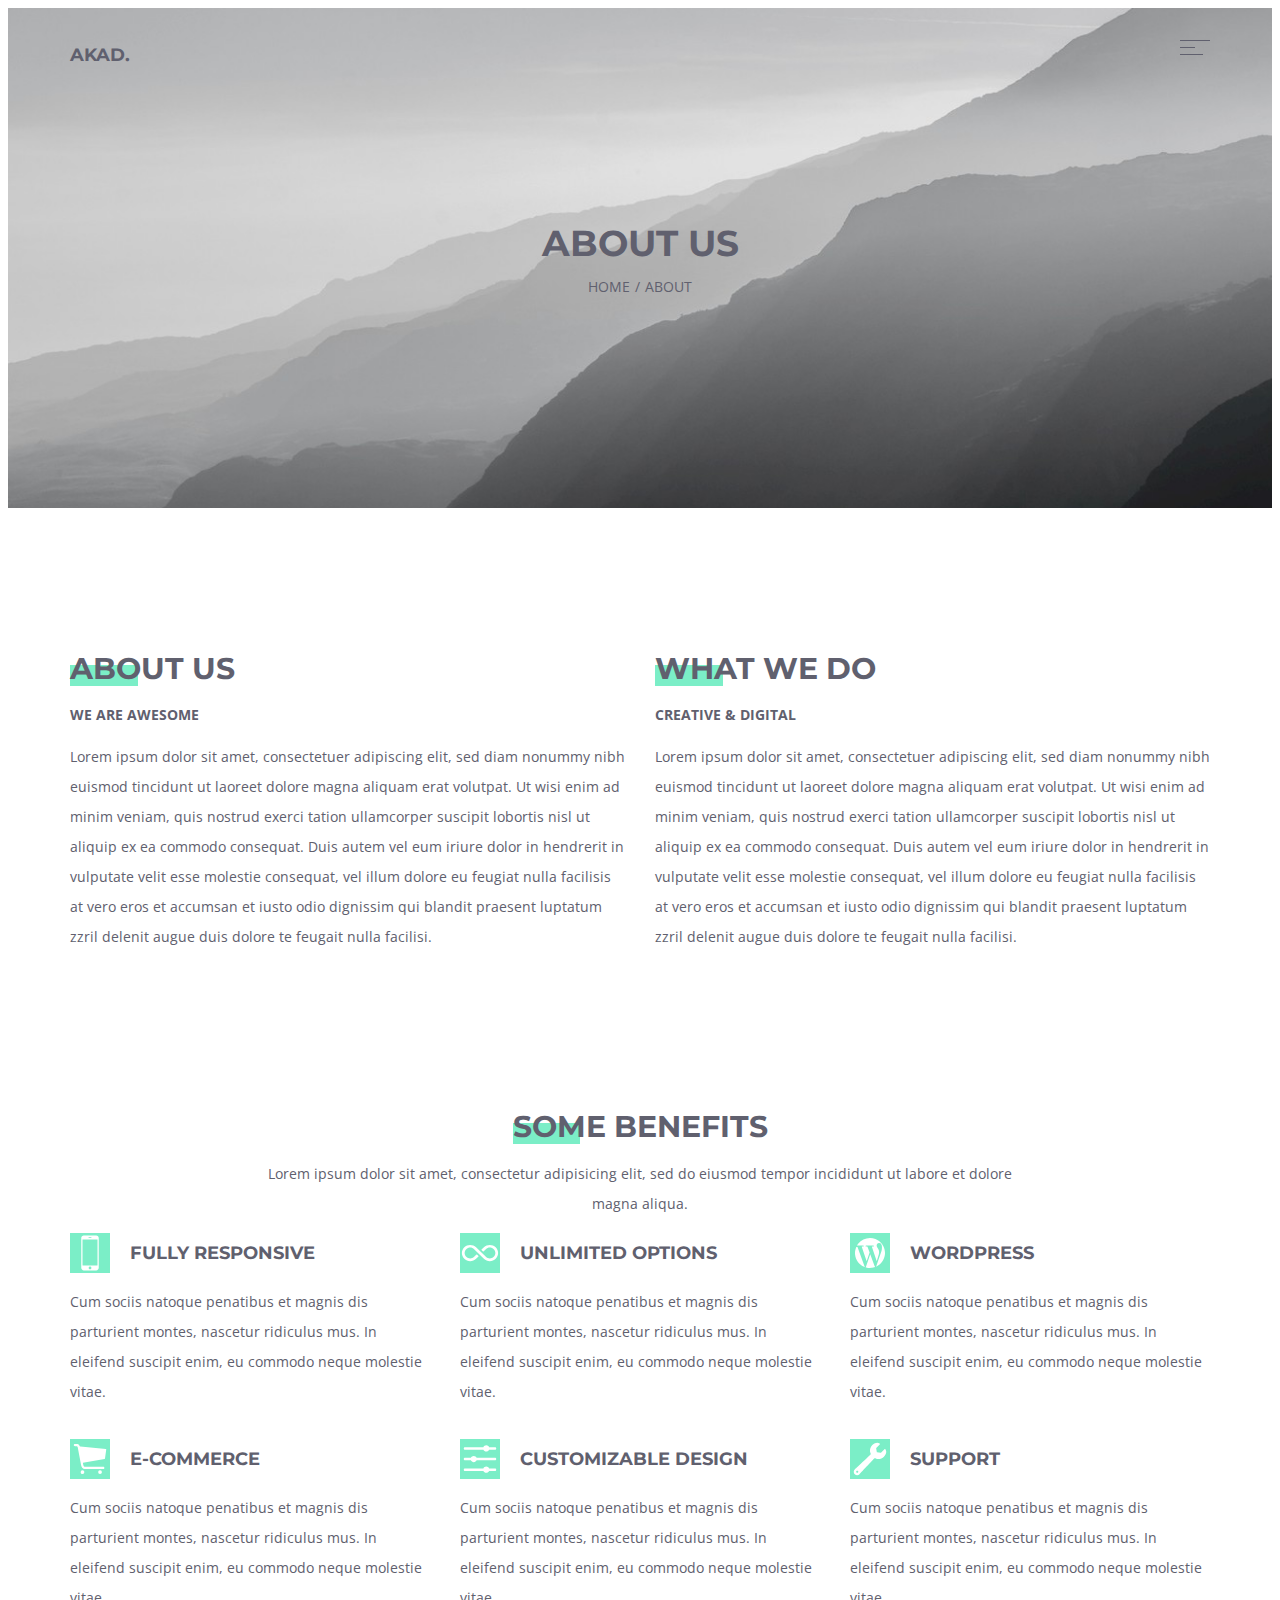
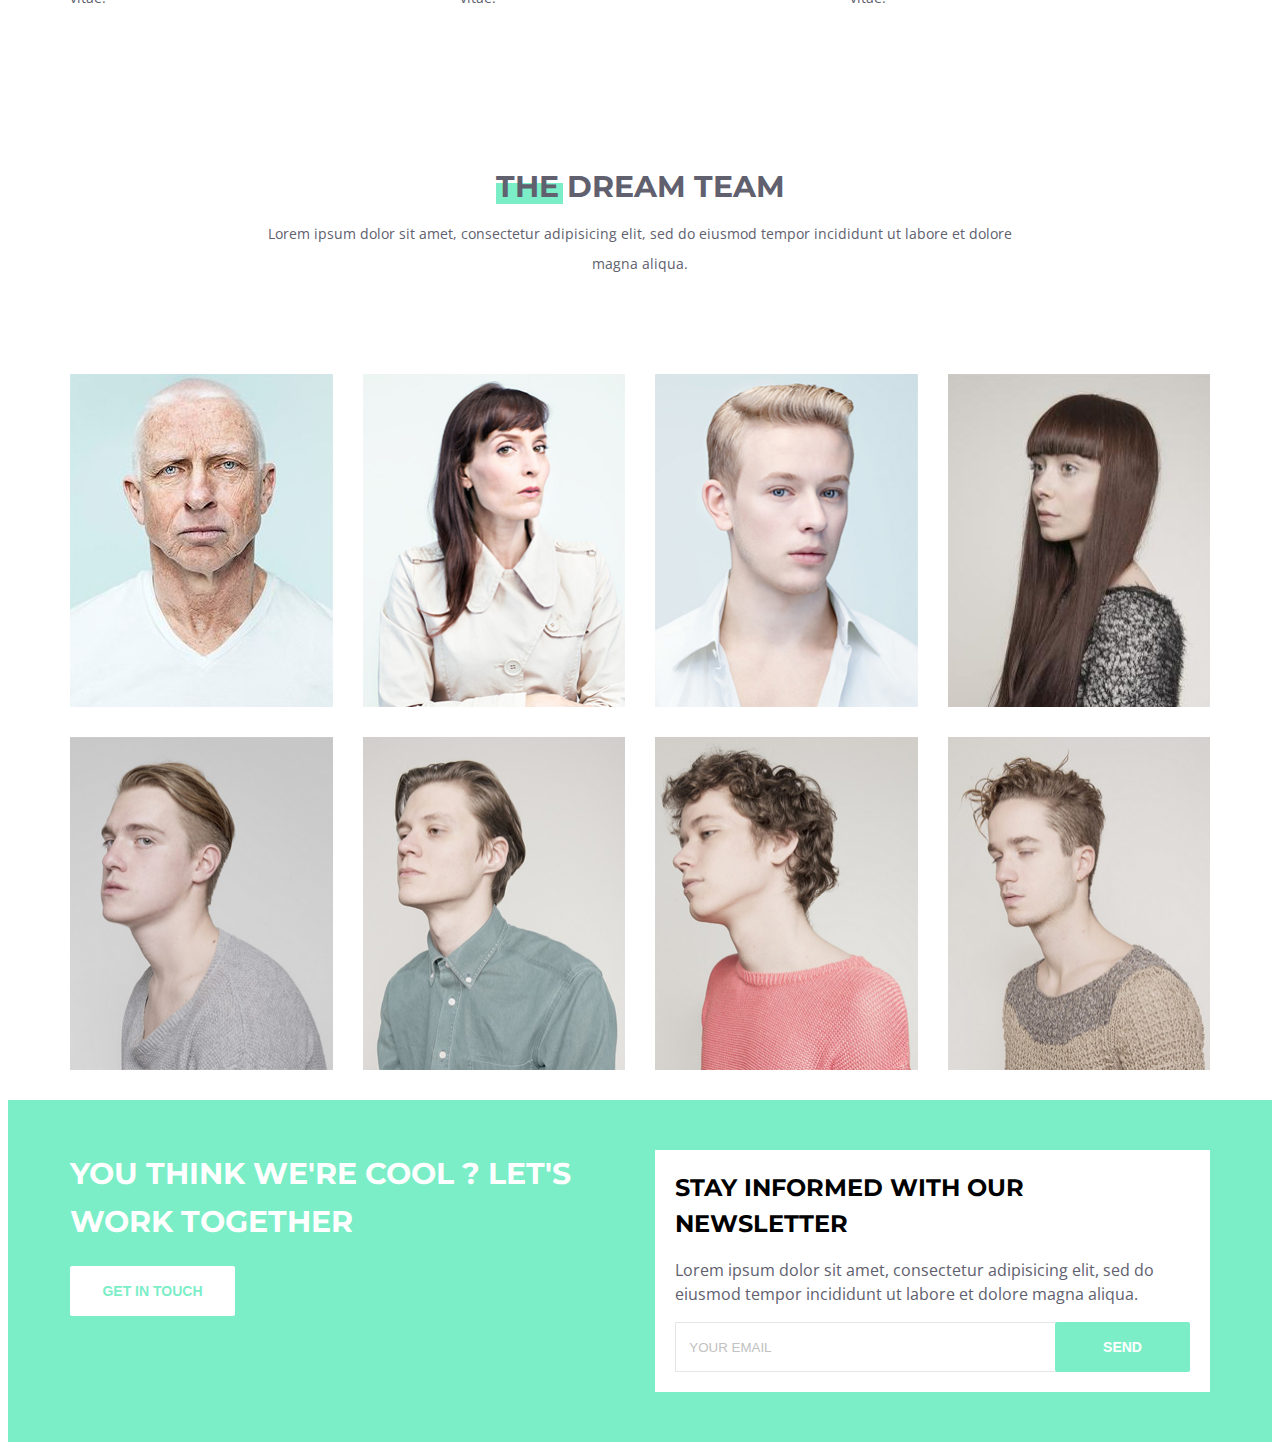
==== index.html @ e8042555 "second commit" ====
<!DOCTYPE html>
<html lang="en">
<head>
    <meta charset="UTF-8">
    <meta name="viewport" content="width=device-width, initial-scale=1.0">
    <meta http-equiv="X-UA-Compatible" content="ie=edge">
    <title>Akad</title>
    <link rel="shortcut icon" href="favicon.ico" type="image/x-icon">
    <link rel="stylesheet" href="styles/normalize.css">
    <link rel="stylesheet" href="styles/layout.css">
    <link rel="stylesheet" href="styles/styles.css">
    <link href="https://fonts.googleapis.com/css?family=Montserrat:700|Open+Sans:400,800&display=swap" rel="stylesheet">
</head>
<body>
    <!-- ============ HEADER START ============= -->
    <header class="ba-header">
        <div class="container">
            <div class="ba-header-wrapper">
                    <h1 class="ba-logo"><a href="#" class="ba-logo__link">akad.</a></h1>
                    <input type="checkbox" class="visually-hiden" id="menuOpen">
                    <label for="menuOpen" class="ba-menu-btn" aria-label="open menu">
                        <span class="ba-menu-btn__line"></span>
                        <span class="ba-menu-btn__line"></span>
                        <span class="ba-menu-btn__line"></span>
                    </label>
                    <nav class="ba-menu-block">
                        <ul class="ba-menu">
                            <li class="ba-menu__item"><a href="" class="ba-menu__link">item1</a></li>
                            <li class="ba-menu__item"><a href="" class="ba-menu__link">item2</a></li>
                            <li class="ba-menu__item"><a href="" class="ba-menu__link">item3</a></li>
                            <li class="ba-menu__item"><a href="" class="ba-menu__link">item4</a></li>
                        </ul>
                    </nav>
            </div>
        </div>
    </header>
    <!-- ============ HEADER END ============= -->
    <main class="ba-info">
        <!-- ============ BA-HERO START ============= -->
        <section class="ba-section ba-hero">
            <div class="container">
                <div class="ba-hero-wrapper">
                    <h2 class="ba-hero__title">About us</h2>
                    <div class="ba-hero__breadcrumbs">
                        <nav>
                            <ul class="ba-dreadcrumbs">
                                <li class="ba-breadcrumbs__item"><a href="" class="ba-breadcrumbs__link">home</a></li>
                                <li class="ba-breadcrumbs__item"><a href="" class="ba-breadcrumbs__link">about</a></li>
                            </ul>
                        </nav>
                    </div>
                </div>
            </div>
        </section>
        <!-- ============ BA-HERO END ============= -->
        <!-- ============ BA-ABOUT START ============= -->
        <section class="ba-section ba-about">
            <div class="container">
                <div class="ba-row">
                    <div class="ba-col-6">
                        <div class="ba-info-block">
                            <h2 class="ba-info__title">about us</h2>
                            <strong class="ba-info-block__fact">we are awesome</strong>
                            <div class="ba-info__text">
                                    <p>Lorem ipsum dolor sit amet, consectetuer adipiscing elit, sed diam nonummy nibh euismod tincidunt ut laoreet dolore magna aliquam erat volutpat. 
                                        Ut wisi enim ad minim veniam, quis nostrud exerci tation ullamcorper suscipit lobortis nisl ut aliquip ex ea commodo consequat. 
                                        Duis autem vel eum iriure dolor in hendrerit in vulputate velit esse molestie consequat, vel illum dolore eu feugiat nulla facilisis at vero eros 
                                        et accumsan et iusto odio dignissim qui blandit praesent luptatum zzril delenit augue duis dolore te feugait nulla facilisi.
                                    </p>
                            </div>
                        </div>
                    </div>
                    <div class="ba-col-6">
                        <div class="ba-info-block">
                            <h2 class="ba-info__title">What We Do</h2>
                            <strong class="ba-info-block__fact">Creative & Digital</strong>
                            <div class="ba-info__text">
                                    <p>Lorem ipsum dolor sit amet, consectetuer adipiscing elit, sed diam nonummy nibh euismod tincidunt ut laoreet dolore magna aliquam erat volutpat. 
                                            Ut wisi enim ad minim veniam, quis nostrud exerci tation ullamcorper suscipit lobortis nisl ut aliquip ex ea commodo consequat. 
                                            Duis autem vel eum iriure dolor in hendrerit in vulputate velit esse molestie consequat, vel illum dolore eu feugiat nulla facilisis at vero eros 
                                            et accumsan et iusto odio dignissim qui blandit praesent luptatum zzril delenit augue duis dolore te feugait nulla facilisi.
                                    </p>
                            </div>
                        </div>
                    </div>
                </div>
            </div>
        </section>
        <!-- ============ BA-ABOUT END ============= -->
        <!-- ============ BA-BENEFITS START ============= -->
        <section class="ba-section ba-benefits">
            <div class="container">
                <div class="ba-section__header">
                        <h2 class="ba-info__title">some benefits</h2>
                        <div class="ba-info__text">
                            <p>Lorem ipsum dolor sit amet, consectetur adipisicing elit, 
                                sed do eiusmod tempor incididunt ut labore et dolore <br> magna aliqua.
                            </p>
                        </div>
                </div>
                <div class="ba-row ba-benefits-list">
                    <div class="ba-col-4">
                        <div class="ba-benefit">
                            <h3 class="ba-benefit__title">
                                <div class="ba-benefit__icon">
                                        <svg>
                                            <use xlink:href='#i-phone'></use>
                                        </svg>
                                </div>
                                <span>FULLY RESPONSIVE</span>
                            </h3>
                            <div class="ba-info__text">
                                <p>Cum sociis natoque penatibus et magnis dis parturient montes, nascetur ridiculus mus. 
                                    In eleifend suscipit enim, eu commodo neque molestie vitae.
                                </p>
                            </div>
                        </div>
                    </div>
                    <div class="ba-col-4">
                        <div class="ba-benefit">
                            <h3 class="ba-benefit__title">
                                <div class="ba-benefit__icon">
                                        <svg>
                                            <use xlink:href='#infinity'></use>
                                        </svg>
                                    
                                </div>
                                <span>UNLIMITED OPTIONS</span>
                            </h3>
                            <div class="ba-info__text">
                                <p>Cum sociis natoque penatibus et magnis dis parturient montes, nascetur ridiculus mus. 
                                    In eleifend suscipit enim, eu commodo neque molestie vitae.
                                </p>
                            </div>
                        </div>
                    </div>
                    <div class="ba-col-4">
                        <div class="ba-benefit">
                            <h3 class="ba-benefit__title">
                                <div class="ba-benefit__icon">
                                    <svg>
                                        <use xlink:href='#wordpress'></use>
                                    </svg>
                                </div>
                                <span>WORDPRESS</span>
                            </h3>
                            <div class="ba-info__text">
                                <p>Cum sociis natoque penatibus et magnis dis parturient montes, nascetur ridiculus mus. 
                                    In eleifend suscipit enim, eu commodo neque molestie vitae.
                                </p>
                            </div>
                        </div>
                    </div>
                    <div class="ba-col-4">
                        <div class="ba-benefit">
                            <h3 class="ba-benefit__title">
                                <div class="ba-benefit__icon">
                                        <svg>
                                            <use xlink:href='#cart'></use>
                                        </svg>
                                </div>
                                <span>e-commerce</span>
                            </h3>
                            <div class="ba-info__text">
                                <p>Cum sociis natoque penatibus et magnis dis parturient montes, nascetur ridiculus mus. 
                                    In eleifend suscipit enim, eu commodo neque molestie vitae.
                                </p>
                            </div>
                        </div>
                    </div>
                    <div class="ba-col-4">
                        <div class="ba-benefit">
                            <h3 class="ba-benefit__title">
                                <div class="ba-benefit__icon">
                                        <svg>
                                            <use xlink:href='#option'></use>
                                        </svg>
                                </div>
                                <span>CUSTOMIZABLE DESIGN</span>
                            </h3>
                            <div class="ba-info__text">
                                <p>Cum sociis natoque penatibus et magnis dis parturient montes, nascetur ridiculus mus. 
                                    In eleifend suscipit enim, eu commodo neque molestie vitae.
                                </p>
                            </div>
                        </div>
                    </div>
                    <div class="ba-col-4">
                        <div class="ba-benefit">
                            <h3 class="ba-benefit__title">
                                <div class="ba-benefit__icon">
                                        <svg>
                                            <use xlink:href='#build'></use>
                                        </svg>
                                </div>
                                <span>SUPPORT</span>
                            </h3>
                            <div class="ba-info__text">
                                <p>Cum sociis natoque penatibus et magnis dis parturient montes, nascetur ridiculus mus. 
                                    In eleifend suscipit enim, eu commodo neque molestie vitae.
                                </p>
                            </div>
                        </div>
                    </div>
                </div>
            </div>
        </section>
        <!-- ============ BA-BENEFITS END ============= -->
        <!-- ============ BA-TEAM START ============= -->
        <section class="ba-section ba-team">
            <div class="container">
                    <div class="ba-section__header">
                            <h2 class="ba-info__title">THE DREAM TEAM</h2>
                            <div class="ba-info__text">
                                <p>Lorem ipsum dolor sit amet, consectetur adipisicing elit, 
                                    sed do eiusmod tempor incididunt ut labore et dolore <br> magna aliqua.
                                </p>
                            </div>
                            <div class="ba-row ba-team-list">
                                <div class="ba-col-3">
                                    <div class="ba-team-member">
                                        <img src="img/photo1.jpg" alt="enrico" class="ba-team-member__img">
                                        <div class="ba-team-member__info">
                                                        <svg wigth=60 height=60>
                                                                <use xlink:href='#wordpress'></use>
                                                        </svg>
                                                <h3 class="ba-team-member__name">
                                                    <a href="mailto:enrico@akad.com">Enrico</a>
                                                </h3>
                                                <p class="ba-team-member__position">
                                                    Wordpress dev
                                                </p>
                                            </div>
                                    </div>
                                </div>
                                <div class="ba-col-3">
                                    <div class="ba-team-member">
                                        <img src="img/photo2.jpg" alt="jessi" class="ba-team-member__img">
                                        <div class="ba-team-member__info">
                                                        <svg wigth=60 height=60>
                                                                <use xlink:href='#build'></use>
                                                        </svg>
                                                <h3 class="ba-team-member__name">
                                                    <a href="mailto:enrico@akad.com">Jessi</a>
                                                </h3>
                                                <p class="ba-team-member__position">
                                                    Support
                                                </p>
                                            </div>
                                    </div>
                                </div>
                                <div class="ba-col-3">
                                    <div class="ba-team-member">
                                        <img src="img/photo3.jpg" alt="morgan" class="ba-team-member__img">
                                        <div class="ba-team-member__info">
                                                        <svg wigth=60 height=60>
                                                                <use xlink:href='#build'></use>
                                                        </svg>
                                                <h3 class="ba-team-member__name">
                                                    <a href="mailto:enrico@akad.com">Morgan</a>
                                                </h3>
                                                <p class="ba-team-member__position">
                                                    Support
                                                </p>
                                            </div>
                                    </div>
                                </div>
                                <div class="ba-col-3">
                                    <div class="ba-team-member">
                                        <img src="img/photo4.jpg" alt="olga" class="ba-team-member__img">
                                        <div class="ba-team-member__info">
                                                        <svg wigth=60 height=60>
                                                                <use xlink:href='#wordpress'></use>
                                                        </svg>
                                                <h3 class="ba-team-member__name">
                                                    <a href="mailto:enrico@akad.com">Olga</a>
                                                </h3>
                                                <p class="ba-team-member__position">
                                                    Wordpress dev
                                                </p>
                                            </div>
                                    </div>
                                </div>
                                <div class="ba-col-3">
                                    <div class="ba-team-member">
                                        <img src="img/photo5.jpg" alt="boris" class="ba-team-member__img">
                                        <div class="ba-team-member__info">
                                                        <svg wigth=60 height=60>
                                                                <use xlink:href='#wordpress'></use>
                                                        </svg>
                                                <h3 class="ba-team-member__name">
                                                    <a href="mailto:enrico@akad.com">Boris</a>
                                                </h3>
                                                <p class="ba-team-member__position">
                                                    Wordpress dev
                                                </p>
                                            </div>
                                    </div>
                                </div>
                                <div class="ba-col-3">
                                    <div class="ba-team-member">
                                        <img src="img/photo6.jpg" alt="oleg" class="ba-team-member__img">
                                        <div class="ba-team-member__info">
                                                        <svg wigth=60 height=60>
                                                                <use xlink:href='#wordpress'></use>
                                                        </svg>
                                                <h3 class="ba-team-member__name">
                                                    <a href="mailto:enrico@akad.com">Oleg</a>
                                                </h3>
                                                <p class="ba-team-member__position">
                                                    Wordpress dev
                                                </p>
                                            </div>
                                    </div>
                                </div>
                                <div class="ba-col-3">
                                    <div class="ba-team-member">
                                        <img src="img/photo7.jpg" alt="victor" class="ba-team-member__img">
                                        <div class="ba-team-member__info">
                                                        <svg wigth=60 height=60>
                                                                <use xlink:href='#wordpress'></use>
                                                        </svg>
                                                <h3 class="ba-team-member__name">
                                                    <a href="mailto:enrico@akad.com">Victor</a>
                                                </h3>
                                                <p class="ba-team-member__position">
                                                    Wordpress dev
                                                </p>
                                            </div>
                                    </div>
                                </div>
                                <div class="ba-col-3">
                                    <div class="ba-team-member">
                                        <img src="img/photo8.jpg" alt="den" class="ba-team-member__img">
                                        <div class="ba-team-member__info">
                                                        <svg wigth=60 height=60>
                                                                <use xlink:href='#wordpress'></use>
                                                        </svg>
                                                <h3 class="ba-team-member__name">
                                                    <a href="mailto:enrico@akad.com">Den</a>
                                                </h3>
                                                <p class="ba-team-member__position">
                                                    Wordpress dev
                                                </p>
                                            </div>
                                    </div>
                                </div>
                            </div>
            </div>
        </section>
        <!-- ============ BA-TEAM END ============= -->
    </main>
    <!-- ============ FOOTER START ============= -->
    <footer class="ba-footer">
        <div class="container">
            <div class="ba-row">
                <div class="ba-col-6">
                    <h2 class="ba-footer__title">YOU THINK WE'RE COOL ? LET'S WORK TOGETHER</h2>
                    <button class="ba-btn">get in touch</button>
                </div>
                <div class="ba-col-6">
                    <div class="ba-subscribe">
                        <h2 class="ba-subscribe__title">STAY INFORMED WITH OUR NEWSLETTER</h2>
                        <p class="ba-subscribe__desc ba-info__text">Lorem ipsum dolor sit amet, consectetur adipisicing elit, 
                            sed do eiusmod tempor incididunt ut labore et dolore magna aliqua.</p>
                            <form class="ba-subscribe-form">
                                <input type="email" required placeholder="your email" class="ba-input" pattern="[a-z0-9._%+-]+@[a-z0-9.-]+\.[a-z]{2,}$">
                                <button  class="ba-btn ba-button_green">send</button>
                            </form>
                    </div>
                </div>
            </div>
        </div>
    </footer>
    <!-- ============ FOOTER END ============= -->

    <div class="visually-hidden">
    <svg width=0 height=0>
        <symbol id='wordpress' xmlns="http://www.w3.org/2000/svg" viewBox="0 0 512 512">
            <path d="M259 271.3L226.2 367h-.1l-25.4 73.1c1.8.5 3.5.9 5.3 1.4h.3c15.8 4.2 32.4 6.5 49.5 6.5 8.5 0 16.8-.5 24.9-1.8 11.2-1.4 22-3.8 32.5-7.1 2.6-.8 5.2-1.7 7.8-2.6-2.8-6-8.8-19.3-9.1-19.9L259 271.3zM80.8 180.5C70.8 203.1 64 230.9 64 256c0 6.3.3 12.6.9 18.8 6.9 71.2 52.9 131 116.1 157.9 2.6 1.1 5.3 2.2 8 3.2L96 180.6c-8-.3-9.5.2-15.2-.1z"/>
            <path d="M430.2 175.4c-4.3-9.3-9.4-18.2-15.1-26.6-1.6-2.4-3.4-4.8-5.1-7.2-21.5-28.8-50.8-51.4-84.9-64.6-21.4-8.4-44.8-13-69.2-13-60.3 0-114.2 28-149.4 71.7-6.5 8-12.3 16.6-17.5 25.6 14.2.1 31.8.1 33.8.1 18.1 0 46-2.2 46-2.2 9.4-.6 10.4 13.1 1.1 14.2 0 0-9.4 1.1-19.8 1.6L213 362l37.8-113.3-26.8-73.6c-9.4-.5-18.1-1.6-18.1-1.6-9.4-.5-8.2-14.8 1-14.2 0 0 28.5 2.2 45.5 2.2 18.1 0 46-2.2 46-2.2 9.3-.6 10.5 13.1 1.1 14.2 0 0-9.3 1.1-19.7 1.6l62.3 185.6 17.3-57.6c8.7-22.4 13.1-40.9 13.1-55.7 0-21.3-7.7-36.1-14.3-47.6-8.7-14.3-16.9-26.3-16.9-40.4 0-15.9 12-30.7 29-30.7h2.2c26.2-.7 34.8 25.3 35.9 43v.6c.4 7.2.1 12.5.1 18.8 0 17.4-3.3 37.1-13.1 61.8l-39 112.8-22.3 65.7c1.8-.8 3.5-1.6 5.3-2.5 56.7-27.4 98-82 106.7-146.7 1.3-8.5 1.9-17.2 1.9-26 0-28.9-6.4-56.3-17.8-80.8z"/>
        </symbol>
        <symbol id='i-phone' xmlns="http://www.w3.org/2000/svg" viewBox="0 0 512 512">
            <path  d="M335.7 32H177.1C158.8 32 144 46.6 144 64.9v381c0 18.4 14.8 34.1 33.1 34.1h158.5c18.3 0 32.3-15.7 32.3-34.1v-381C368 46.6 354 32 335.7 32zM241 55h30c2.2 0 4 1.8 4 4s-1.8 4-4 4h-30c-2.2 0-4-1.8-4-4s1.8-4 4-4zm15.5 410c-9.6 0-17.4-7.8-17.4-17.4 0-9.6 7.8-17.4 17.4-17.4 9.6 0 17.4 7.8 17.4 17.4 0 9.6-7.8 17.4-17.4 17.4zm93.5-49H162c-1.1 0-2-.9-2-2V85c0-1.1.9-2 2-2h188c1.1 0 2 .9 2 2v329c0 1.1-.9 2-2 2z"/>
        </symbol>
        <symbol id='infinity' xmlns="http://www.w3.org/2000/svg" viewBox="0 0 512 512">
            <path d="M456.8 182.4c-20-19.6-46.8-30.4-75.2-30.4-28.5 0-55.2 10.8-75.2 30.4l-31.2 30c-1.6 1.6-1.6 4.2 0 5.7l19.4 19.1c1.5 1.5 4 1.5 5.6 0l31-30.1c13.5-13.1 31.3-20.3 50.3-20.3 19 0 36.8 7.2 50.3 20.3 13.4 13.1 20.7 30.5 20.7 49 0 18.4-7.4 35.8-20.7 48.7-13.5 13.1-31.3 20.3-50.3 20.3-19 0-36.8-7.2-50.3-20.3L205.6 182.4c-20.2-19.6-46.9-30.4-75.2-30.4-28.5 0-55.2 10.8-75.2 30.4C35.1 202 24 228.1 24 256c0 27.8 11.1 54 31.2 73.6 20 19.6 46.8 30.4 75.2 30.4 28.5 0 55.2-10.8 75.2-30.4l31-30c1.6-1.6 1.6-4.2 0-5.7L217.2 275c-1.5-1.5-4-1.5-5.6 0l-31 29.9c-13.5 13.1-31.3 20.3-50.3 20.3-19 0-36.8-7.2-50.3-20.3-13.4-13.1-20.7-30.5-20.7-49 0-18.4 7.4-35.7 20.7-48.7 13.5-13.1 31.3-20.3 50.3-20.3 19 0 36.8 7.2 50.3 20.3l125.5 122.5c20.2 19.6 46.9 30.4 75.2 30.4 28.5 0 55.2-10.8 75.2-30.4 20.2-19.6 31.3-45.7 31.3-73.6.2-27.9-10.9-54.1-31-73.7z"/>
        </symbol>
        <symbol id="cart" xmlns="http://www.w3.org/2000/svg" viewBox="0 0 512 512">
            <circle fill='currentColor' transform="rotate(-1.057 159.995 423.97) scale(.99997)" cx="160" cy="424" r="24"/>
            <circle fill='currentColor' transform="matrix(.02382 -.9997 .9997 .02382 -48.51 798.282)" cx="384.5" cy="424" r="24"/>
            <path d="M463.8 132.2c-.7-2.4-2.8-4-5.2-4.2L132.9 96.5c-2.8-.3-6.2-2.1-7.5-4.7-3.8-7.1-6.2-11.1-12.2-18.6-7.7-9.4-22.2-9.1-48.8-9.3-9-.1-16.3 5.2-16.3 14.1 0 8.7 6.9 14.1 15.6 14.1s21.3.5 26 1.9c4.7 1.4 8.5 9.1 9.9 15.8 0 .1 0 .2.1.3.2 1.2 2 10.2 2 10.3l40 211.6c2.4 14.5 7.3 26.5 14.5 35.7 8.4 10.8 19.5 16.2 32.9 16.2h236.6c7.6 0 14.1-5.8 14.4-13.4.4-8-6-14.6-14-14.6H188.9c-2 0-4.9 0-8.3-2.8-3.5-3-8.3-9.9-11.5-26l-4.3-23.7c0-.3.1-.5.4-.6l277.7-47c2.6-.4 4.6-2.5 4.9-5.2l16-115.8c.2-.8.2-1.7 0-2.6z"/>
        </symbol>
        <symbol id="option" xmlns="http://www.w3.org/2000/svg" viewBox="0 0 512 512">
            <path d="M299.3 376c6.2-14.1 20.3-24 36.7-24s30.5 9.9 36.7 24H448c8.8 0 16 7.2 16 16s-7.2 16-16 16h-75.3c-6.2 14.1-20.3 24-36.7 24s-30.5-9.9-36.7-24H64c-8.8 0-16-7.2-16-16s7.2-16 16-16h235.3zM139.3 240c6.2-14.1 20.3-24 36.7-24s30.5 9.9 36.7 24H448c8.8 0 16 7.2 16 16s-7.2 16-16 16H212.7c-6.2 14.1-20.3 24-36.7 24s-30.5-9.9-36.7-24H64c-8.8 0-16-7.2-16-16s7.2-16 16-16h75.3zM299.3 104c6.2-14.1 20.3-24 36.7-24s30.5 9.9 36.7 24H448c8.8 0 16 7.2 16 16s-7.2 16-16 16h-75.3c-6.2 14.1-20.3 24-36.7 24s-30.5-9.9-36.7-24H64c-8.8 0-16-7.2-16-16s7.2-16 16-16h235.3z"/>
        </symbol>
        <symbol id="build" xmlns="http://www.w3.org/2000/svg" viewBox="0 0 512 512">
            <path d="M441.1 131.1l-44.9 45.1c-.9.9-2.3 1.3-3.5 1.1l-46.4-8.4c-1.6-.3-2.9-1.6-3.2-3.2l-8.3-46.4c-.2-1.3.2-2.6 1.1-3.5l44.8-45c3.5-3.5 3-9.3-1-12.1-10.1-7.2-22.1-10.7-31.8-10.7-.7 0-1.4 0-2 .1-12.5.7-39.3 7.7-60 29.7-20.1 21.2-41.1 60.6-22.5 104.5 2.2 5.3 4.7 12.3-2.7 19.7C253.1 209.4 61 390.3 61 390.3c-18 15.5-16.7 44.2-.1 60.9 8.5 8.4 20 12.8 31.3 12.8 11.1 0 21.9-4.2 29.6-13.1 0 0 179.4-191.1 188.2-199.8 4-3.9 7.7-5.1 11.1-5.1 3.3 0 6.3 1.2 8.6 2.4 9.9 5.1 21 7.4 32.4 7.4 26.8 0 55-12.4 72.2-29.6 24.4-24.4 28.9-48 29.6-60.1.6-9.9-2.2-22.6-10.7-34.2-2.9-3.8-8.6-4.2-12.1-.8zM102.5 429.3c-5.5 5.4-14.4 5.4-19.9 0-5.4-5.5-5.4-14.4 0-19.9 5.5-5.4 14.4-5.4 19.9 0 5.4 5.6 5.4 14.5 0 19.9z"/>
        </symbol>
    </svg>
    </div>
</body>
</html>
---- styles/layout.css ----
* {
    box-sizing: border-box;
}
.container {
    max-width: 1170px;
    width: 100%;
    margin: 0 auto;
    padding: 0 15px;
}
/*Ba-grid*/
.ba-row {
    display: flex;
    flex-wrap: wrap;
    margin-left: -15px;
    margin-right: -15px;
}
.ba-row + .ba-row {
    margin-top: 1rem;
}
[class^='ba-col'] {
    padding-left: 15px;
    padding-right: 15px;
    width: 100%;
}
.ba-col-12 {
    width: 100%;
}
.ba-col-11 {
    width: 91.66667%;
}
.ba-col-10 {
    width: 83.333%;
}
.ba-col-9 {
    width: 75%;
}
.ba-col-8 {
    width: 66.6667%;
}
.ba-col-7 {
    width: 58.333%;
}
.ba-col-6 {
    width: 50%;
}
.ba-col-5 {
    width: 41.6667%;
}
.ba-col-4 {
    width: 33.333%;
}
.ba-col-3 {
    width: 25%;
}
.ba-col-2 {
    width: 16.6667%;
}
.ba-col-1 {
    width: 8.333%;
}
/*ba-cammon*/
.d-none {
    display: none;
}
.ba-text-center {
    text-align: center;
}
.ba-text-right {
    text-align: right;
}
.ba-text-left {
    text-align: left;
}
.ba-text-justify {
    text-align: justify;
}
.visually-hiden {
    visibility: hidden;
}
---- styles/styles.css ----
body {
  font-family: "Open Sans", sans-serif;
  color: #60606e;
}
h1,
h2,
h3,
h4,
h5,
h6 {
  font-family: "Montserrat", sans-serif;
  text-transform: uppercase;
  margin: 0;
}
a {
  color: inherit;
  text-decoration: none;
}
.ba-menu {
  display: flex;
  align-items: center;
  list-style: none;
  margin: 0;
  padding: 0;
}
.ba-menu-btn {
  position: relative;
  display: inline-block;
  width: 30px;
  height: 30px;
  background-color: transparent;
  border: none;
  outline: none;
  padding: 0;
  z-index: 10;
}
.ba-menu-btn__line {
  display: block;
  height: 1px;
  background-color: #60606e;
}
.ba-menu-btn__line:nth-child(2) {
  margin: 6px 0;
  width: 50%;
}
.ba-menu-btn__line:nth-child(3) {
  width: 75%;
}
#menuOpen:checked ~ .ba-menu-block {
  transform: translateY(101%);
}
.ba-menu-block {
  position: fixed;
  display: flex;
  align-items: center;
  justify-content: center;
  width: 100%;
  height: 100%;
  background-color: #bce0c0;
  left: 0;
  top: -101%;
  z-index: 5;
  transition: 0.5s;
}
.ba-menu__link {
  font-size: 1.5em;
  color: #fff;
  /*padding: 0 1em;*/
  text-decoration: none;
  text-transform: capitalize;
}
.ba-menu__item {
  position: relative;
  overflow: hidden;
  margin: 0 1em;
  opacity: 0;
  transform: translateY(-1.5em) scale(1.3);
  transition: transform 0.5s ease, opacity 0.2s;
}
.ba-menu__item::after {
  content: "";
  width: 100%;
  height: 2px;
  background-color: blueviolet;
  position: absolute;
  bottom: 0;
  left: -100%;
}
#menuOpen:checked ~ .ba-menu-block .ba-menu__item {
  transform: none;
  opacity: 1;
}
#menuOpen:checked ~ .ba-menu-block .ba-menu__item:nth-child(1) {
  transition-delay: 1s;
}
#menuOpen:checked ~ .ba-menu-block .ba-menu__item:nth-child(2) {
  transition-delay: 1.15s;
}
#menuOpen:checked ~ .ba-menu-block .ba-menu__item:nth-child(3) {
  transition-delay: 1.3s;
}
#menuOpen:checked ~ .ba-menu-block .ba-menu__item:nth-child(4) {
  transition-delay: 1.45s;
}
#menuOpen:checked ~ .ba-menu-block .ba-menu__item::after {
  transform: translateX(250%);
  transition: 2.5s;
}
#menuOpen:checked ~ .ba-menu-block .ba-menu__item:nth-child(1)::after {
  transition-delay: 1.5s;
}
#menuOpen:checked ~ .ba-menu-block .ba-menu__item:nth-child(2)::after {
  transition-delay: 2.1s;
}
#menuOpen:checked ~ .ba-menu-block .ba-menu__item:nth-child(3)::after {
  transition-delay: 2.7s;
}
#menuOpen:checked ~ .ba-menu-block .ba-menu__item:nth-child(4)::after {
  transition-delay: 3.3s;
}
.ba-header {
  position: absolute;
  left: 0;
  top: 0;
  width: 100%;
  padding-top: 40px;
}
.ba-header-wrapper {
  display: flex;
  justify-content: space-between;
  align-items: center;
}
.ba-logo {
  font-size: 1.125rem;
  margin: 0;
}
.ba-hero {
  background-color: #adaeae;
  background-image: url(../img/hero.jpg);
  background-size: cover;
  background-repeat: no-repeat;
  display: flex;
  align-items: center;
  min-height: 500px;
}
.ba-hero__title {
  font-size: 2.25rem;
  line-height: 1.3333;
  margin-bottom: 0.25em;
  text-align: center;
}
.ba-dreadcrumbs {
  display: flex;
  justify-content: center;
  list-style: none;
  margin: 0;
  padding: 0;
}
.ba-breadcrumbs__item {
  position: relative;
  font-size: 0.875rem;
  text-transform: uppercase;
}
.ba-breadcrumbs__item + .ba-breadcrumbs__item::before {
  content: "/";
  display: inline-block;
  margin: 0 5px;
}
.ba-about {
  min-height: 600px;
  display: flex;
  align-items: center;
}
.ba-info__text {
  font-size: 0.875rem;
  line-height: 1.875rem;
}
.ba-info__title {
  position: relative;
  font-size: 1.875rem;
  text-transform: uppercase;
}
.ba-info__title::before {
  content: "";
  position: absolute;
  display: inline-block;
  background-color: #7beec7;
  height: 0.7em;
  width: 2.26em;
  top: 0.5em;
  z-index: -1;
}
.ba-info-block__fact {
  display: block;
  text-transform: uppercase;
  font-size: 0.875rem;
  margin: 18px 0;
}
.ba-section__header {
  text-align: center;
}
.ba-benefits {
  min-height: 660px;
}
.ba-benefit {
  margin-bottom: 2em;
}
.ba-benefit__title {
  display: flex;
  align-items: center;
  font-size: 1.125rem;
  margin: 0;
}
.ba-benefit__icon {
  width: 40px;
  height: 40px;
  background-color: #7beec7;
  color: #fff;
  font-size: 30px;
  font-weight: 100;
  display: inline-flex;
  justify-content: center;
  align-items: center;
  margin-right: 20px;
}
.ba-benefit__icon svg {
  width: 40px;
  height: 40px;
  fill: #fff;
  color: #fff;
}
.ba-benefit__icon:hover svg {
  color: red;
}
.ba-team-list {
  margin-top: 95px;
}
.ba-team-member {
  width: 100%;
  height: 333px;
  margin-bottom: 30px;
  color: #fff;
  position: relative;
  overflow: hidden;
}
.ba-team-member__img {
  display: block;
  height: 100%;
  width: 100%;
}
.ba-team-member__info {
  position: absolute;
  top: -100%;
  background-color: rgba(123, 238, 199, 0.78);
  color: #fff;
  width: 100%;
  height: 100%;
  display: flex;
  flex-direction: column;
  justify-content: center;
  text-align: center;
  transition: 0.4s;
}
.ba-team-member__info svg {
  fill: #fff;
}
.ba-team-member__name {
  margin: 0;
}
.ba-team-member__position {
  margin: 0;
}
.ba-team-member:hover .ba-team-member__info {
  transform: translateY(100%);
}
.visually-hidden {
  position: absolute !important;
  clip: rect(1px 1px 1px 1px); /* IE6, IE7 */
  clip: rect(1px, 1px, 1px, 1px);
  padding: 0 !important;
  border: 0 !important;
  height: 1px !important;
  width: 1px !important;
  overflow: hidden;
}
.ba-footer {
  background-color: #7beec7;
  padding: 50px 0;
}
.ba-footer__title {
  color: #fff;
  line-height: 3rem;
  font-size: 1.875rem;
  margin-bottom: 20px;
}
.ba-subscribe {
  background-color: #fff;
  padding: 20px;
}
.ba-subscribe__title {
  color: #000;
  line-height: 2.25rem;
  font-size: 1.5rem;
}
.ba-subscribe__desc {
  font-size: 1rem;
  line-height: 1.5rem;
}
.ba-subscribe-form {
  display: flex;
}
.ba-input {
  height: 50px;
  padding: 1em;
  border: 1px solid #e5e5e5;
  border-right: none;
  flex-grow: 1;
}
.ba-btn {
  display: inline-block;
  height: 50px;
  width: 165px;
  border: none;
  border-radius: 2px;
  background-color: #fff;
  color: #7beec7;
  text-transform: uppercase;
  font-weight: bold;
  font-size: 0.875rem;
  padding: 0.2em;
  transition: 0.4s;
}
.ba-button_green {
  background-color: #7beec7;
  color: #fff;
  width: 135px;
}
::placeholder {
  color: #c1c1c1;
  text-transform: uppercase;
}
.ba-btn:hover {
  opacity: 0.8;
}
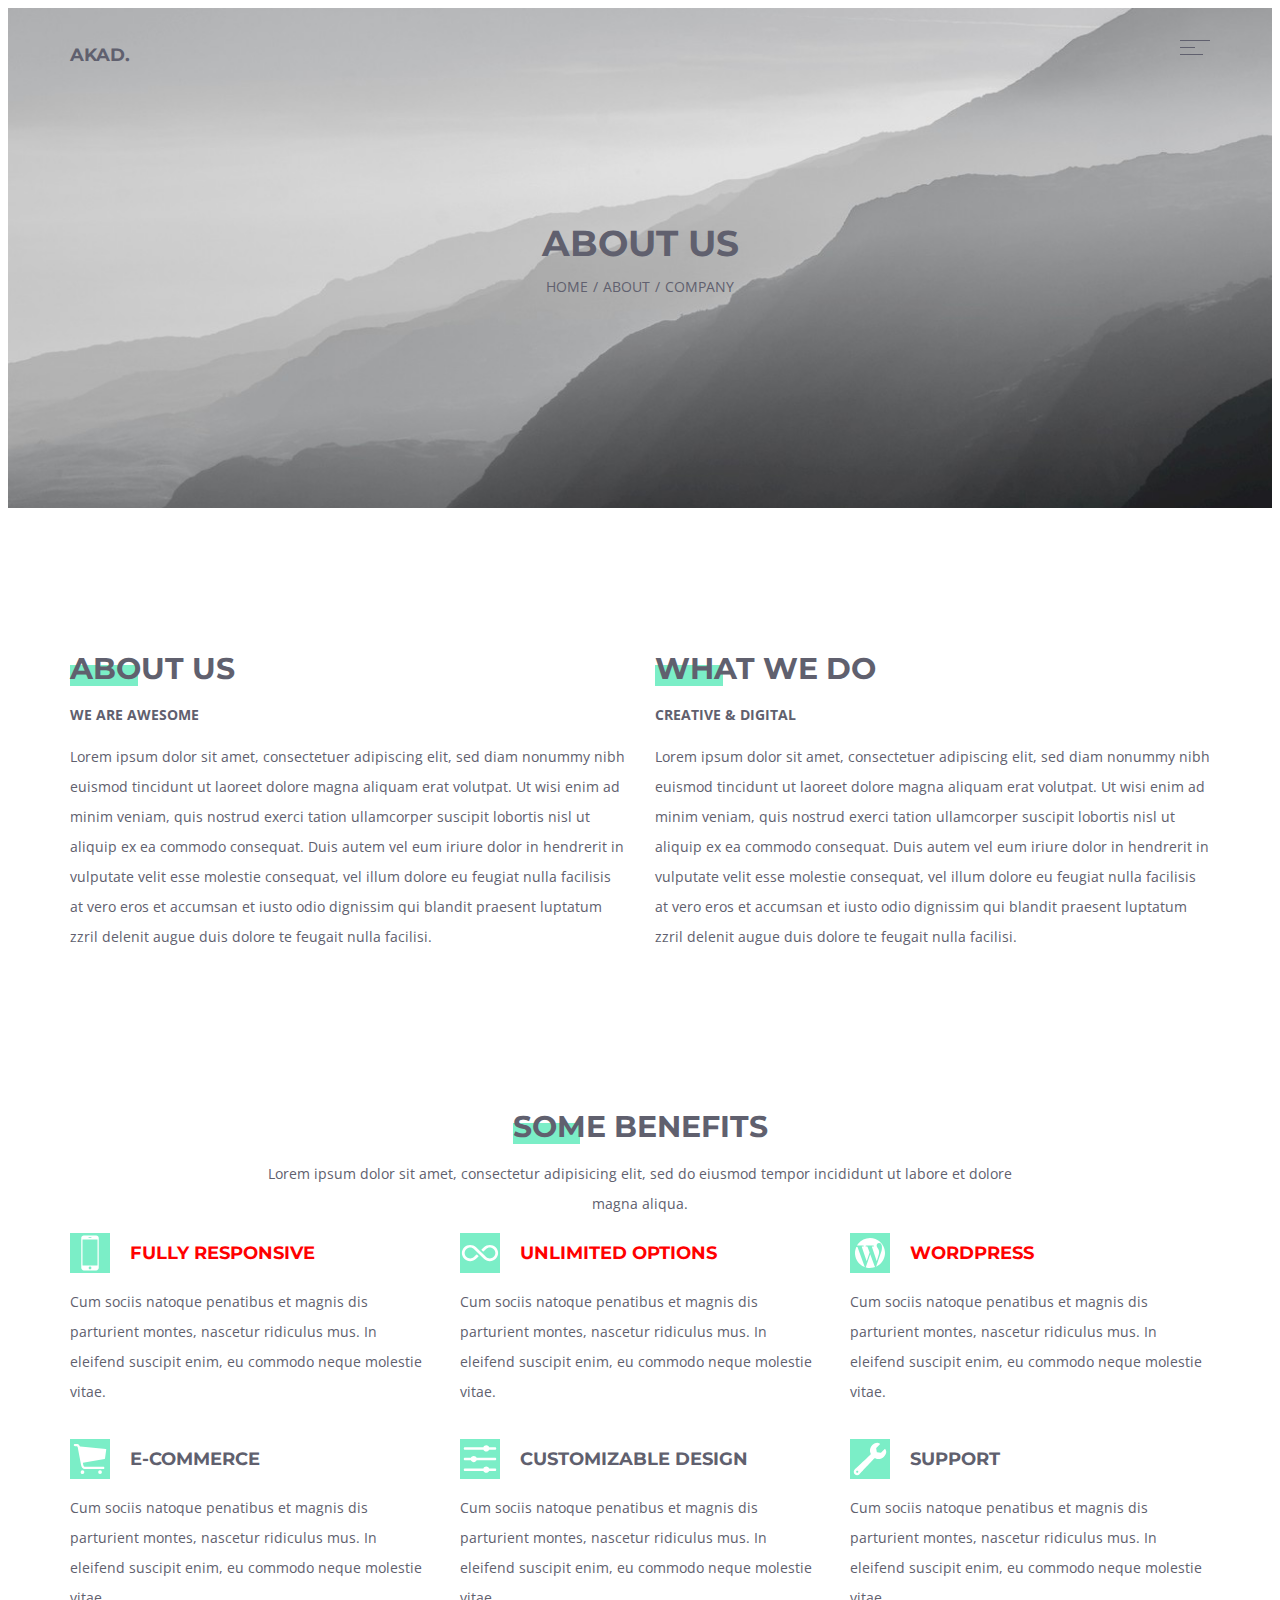
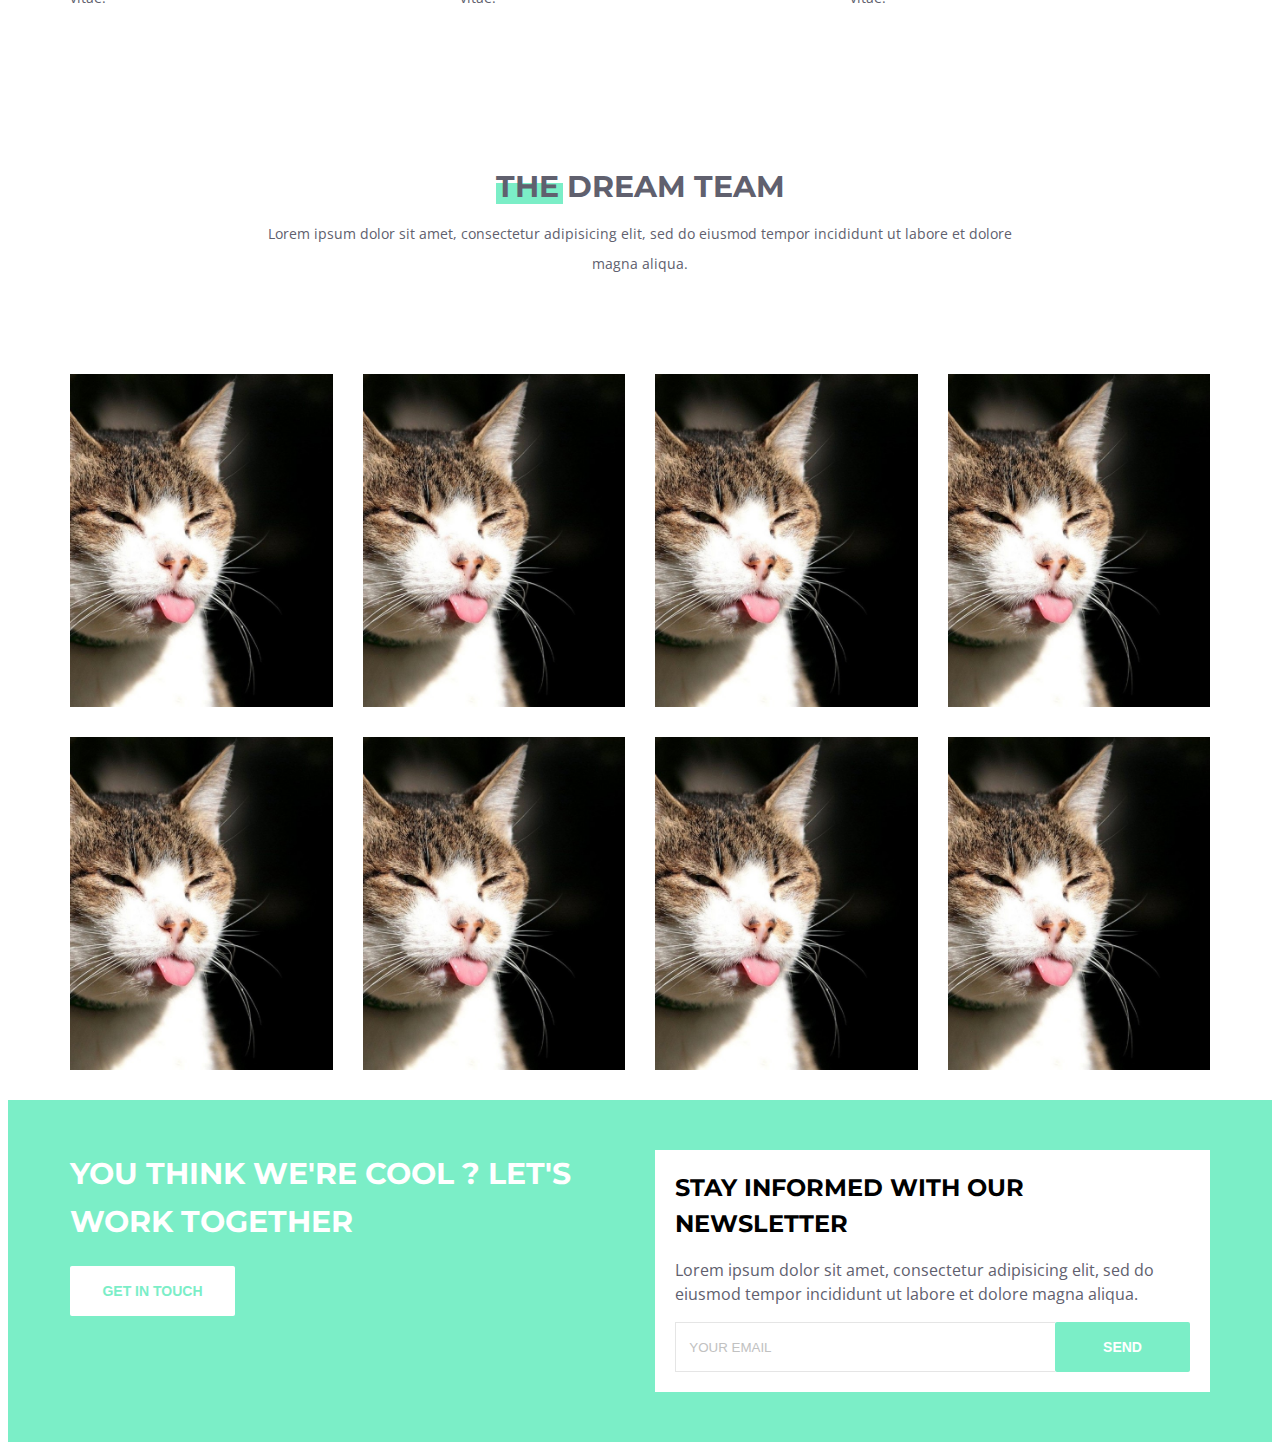
==== commit de8efc0c: "add js" ====
--- a/index.html
+++ b/index.html
@@ -399,5 +399,6 @@
         </symbol>
     </svg>
     </div>
+    <script src="js/main.js"></script>
 </body>
 </html>